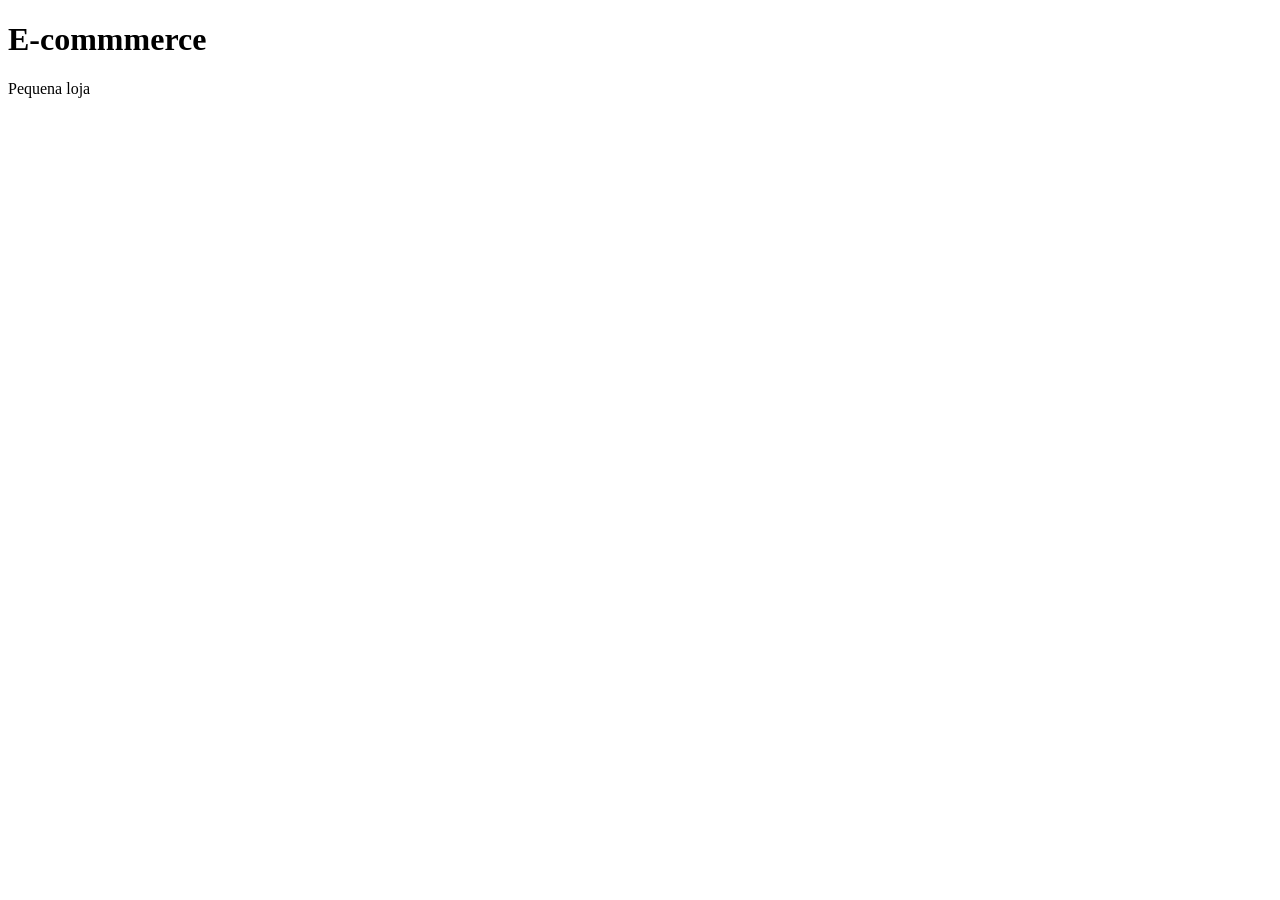
==== index.html @ 95a4db40 "ola" ====
<!DOCTYPE html>
<html lang="pt-br">
<head>
    <meta charset="UTF-8">
    <meta name="viewport" content="width=device-width, initial-scale=1.0">
    <title>Página inicial | E-commerce</title>
</head>
<body>
    <h1>E-commmerce</h1>
    <p>Pequena loja</p>
</body>
</html>
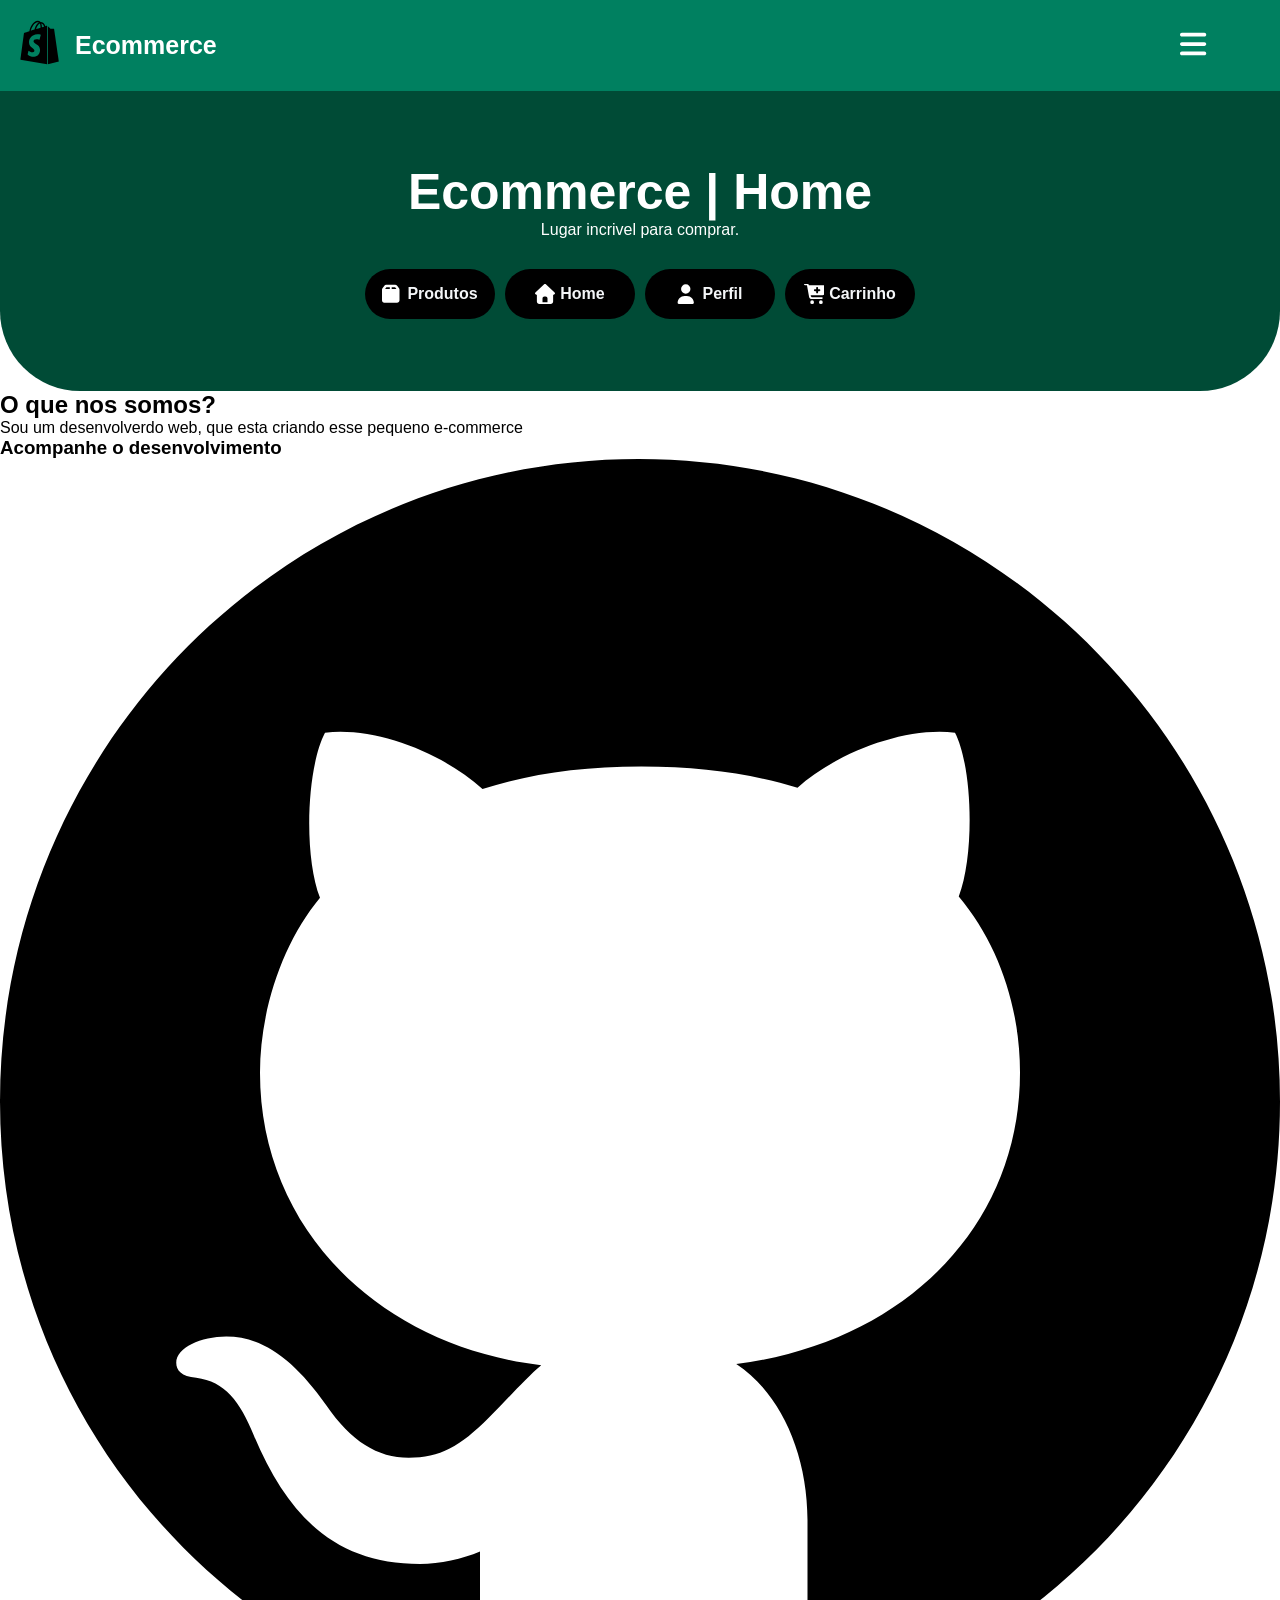
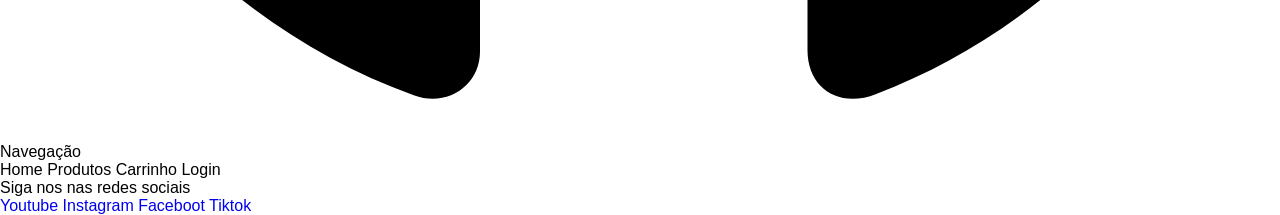
==== commit 7069b346: "Primeira commit" ====
--- a/index.html
+++ b/index.html
@@ -4,9 +4,85 @@
     <meta charset="UTF-8">
     <meta name="viewport" content="width=device-width, initial-scale=1.0">
     <title>Página inicial | E-commerce</title>
+    <link rel="stylesheet" href="css/main.css">
 </head>
 <body>
-    <h1>E-commmerce</h1>
-    <p>Pequena loja</p>
+    <header>
+        <div class="logo">
+            <a href="#">
+                <svg xmlns="http://www.w3.org/2000/svg" viewBox="0 0 512 512">
+                    <path d="M388.5 104.1c-.2-1.1-.7-2.1-1.5-2.8s-1.8-1.2-2.9-1.2c-2 0-37.2-.8-37.2-.8s-21.6-20.8-29.6-28.8l0 432.7 125.7-31.2s-54-365.5-54.4-367.9zM288.9 70.5c-1.9-6.1-4.3-11.9-7.2-17.6-10.4-20-26-30.9-44.4-30.9-1.3 0-2.7 .1-4 .4-.4-.8-1.2-1.2-1.6-2-8-8.8-18.4-12.8-30.8-12.4-24 .8-48 18-67.2 48.8-13.6 21.6-24 48.8-26.8 70.1-27.6 8.4-46.8 14.4-47.2 14.8-14 4.4-14.4 4.8-16 18-1.2 10-38 291.8-38 291.8l302.6 52.5 0-438.3c-1.5 .1-2.9 .2-4.4 .4 0 0-5.6 1.6-14.8 4.4zM233.6 87.7c-16 4.8-33.6 10.4-50.8 15.6 4.8-18.8 14.4-37.6 25.6-50 4.4-4.4 10.4-9.6 17.2-12.8 6.8 14.4 8.4 34 8 47.2zM200.8 24.4c5-.2 10 1.1 14.4 3.6-6.4 3.2-12.8 8.4-18.8 14.4-15.2 16.4-26.8 42-31.6 66.5-14.4 4.4-28.8 8.8-42 12.8 8.8-38.4 41.2-96.4 78-97.2zM154.4 244.6c1.6 25.6 69.2 31.2 73.2 91.7 2.8 47.6-25.2 80.1-65.6 82.5-48.8 3.2-75.6-25.6-75.6-25.6l10.4-44s26.8 20.4 48.4 18.8c14-.8 19.2-12.4 18.8-20.4-2-33.6-57.2-31.6-60.8-86.9-3.2-46.4 27.2-93.3 94.5-97.7 26-1.6 39.2 4.8 39.2 4.8l-15.2 57.6s-17.2-8-37.6-6.4c-29.6 2-30 20.8-29.6 25.6zM249.6 82.9c0-12-1.6-29.2-7.2-43.6 18.4 3.6 27.2 24 31.2 36.4-7.2 2-15.2 4.4-24 7.2z"/>
+                </svg>
+            </a>
+            <p>Ecommerce</p>
+        </div>
+        <div class="btn-menu">
+            <button>
+                <svg xmlns="http://www.w3.org/2000/svg" viewBox="0 0 512 512" width="30" height="30">
+                    <path d="M0 96C0 78.3 14.3 64 32 64l384 0c17.7 0 32 14.3 32 32s-14.3 32-32 32L32 128C14.3 128 0 113.7 0 96zM0 256c0-17.7 14.3-32 32-32l384 0c17.7 0 32 14.3 32 32s-14.3 32-32 32L32 288c-17.7 0-32-14.3-32-32zM448 416c0 17.7-14.3 32-32 32L32 448c-17.7 0-32-14.3-32-32s14.3-32 32-32l384 0c17.7 0 32 14.3 32 32z" fill="white"/>
+                </svg>
+            </button>
+        </div>
+    </header>
+
+    <div class="title">
+        <h1>Ecommerce | Home</h1>
+        <p>Lugar incrivel para comprar.</p>
+
+        <nav class="btn-buttons">
+            <a href="#">
+                <svg xmlns="http://www.w3.org/2000/svg" viewBox="0 0 512 512">
+                    <path d="M335.1 16c20.7 0 40.1 10 52.1 26.8l48.9 68.5c7.7 10.8 11.9 23.9 11.9 37.2L448 416c0 35.3-28.7 64-64 64l-320 0-6.5-.3C25.2 476.4 0 449.1 0 416L0 148.5c0-11.7 3.2-23.1 9.2-33l2.7-4.2 48.9-68.5c10.5-14.7 26.7-24.2 44.4-26.3l7.7-.5 222.1 0zM248 128l121.3 0-34.3-48-87.1 0 0 48zM78.7 128l121.3 0 0-48-87.1 0-34.3 48z" fill="white"/>
+                </svg>
+                Produtos
+            </a>
+            <a href="#">
+                <svg xmlns="http://www.w3.org/2000/svg" viewBox="0 0 512 512">
+                    <path d="M277.8 8.6c-12.3-11.4-31.3-11.4-43.5 0l-224 208c-9.6 9-12.8 22.9-8 35.1S18.8 272 32 272l16 0 0 176c0 35.3 28.7 64 64 64l288 0c35.3 0 64-28.7 64-64l0-176 16 0c13.2 0 25-8.1 29.8-20.3s1.6-26.2-8-35.1l-224-208zM240 320l32 0c26.5 0 48 21.5 48 48l0 96-128 0 0-96c0-26.5 21.5-48 48-48z" fill="white"/>
+                </svg>
+                Home
+            </a>
+            <a href="#">
+                <svg xmlns="http://www.w3.org/2000/svg" viewBox="0 0 512 512">
+                    <path d="M224 248a120 120 0 1 0 0-240 120 120 0 1 0 0 240zm-29.7 56C95.8 304 16 383.8 16 482.3 16 498.7 29.3 512 45.7 512l356.6 0c16.4 0 29.7-13.3 29.7-29.7 0-98.5-79.8-178.3-178.3-178.3l-59.4 0z" fill="white"/>
+                </svg>
+                Perfil
+            </a>
+            <a href="#">
+                <svg xmlns="http://www.w3.org/2000/svg" viewBox="0 0 512 512">
+                    <path d="M0 8C0-5.3 10.7-16 24-16l45.3 0c27.1 0 50.3 19.4 55.1 46l.4 2 412.7 0c20 0 35.1 18.2 31.4 37.9L537.8 235.8c-5.7 30.3-32.1 52.2-62.9 52.2l-303.6 0 5.1 28.3c2.1 11.4 12 19.7 23.6 19.7L456 336c13.3 0 24 10.7 24 24s-10.7 24-24 24l-255.9 0c-34.8 0-64.6-24.9-70.8-59.1L77.2 38.6c-.7-3.8-4-6.6-7.9-6.6L24 32C10.7 32 0 21.3 0 8zM160 464a48 48 0 1 1 96 0 48 48 0 1 1 -96 0zm224 0a48 48 0 1 1 96 0 48 48 0 1 1 -96 0zM336 78.4c-13.3 0-24 10.7-24 24l0 33.6-33.6 0c-13.3 0-24 10.7-24 24s10.7 24 24 24l33.6 0 0 33.6c0 13.3 10.7 24 24 24s24-10.7 24-24l0-33.6 33.6 0c13.3 0 24-10.7 24-24s-10.7-24-24-24l-33.6 0 0-33.6c0-13.3-10.7-24-24-24z" fill="white"/>
+                </svg>
+                Carrinho
+            </a>
+        </nav>
+    </div>
+
+    <article>
+        <h2>O que nos somos?</h2>
+        <p>Sou um desenvolverdo web, que esta criando esse pequeno e-commerce</p>
+        <h3>Acompanhe o desenvolvimento</h3>
+        <a>
+            <svg xmlns="http://www.w3.org/2000/svg" viewBox="0 0 512 512">
+                <path d="M216.5 362.5c-66-8-112.5-55.5-112.5-117 0-25 9-52 24-70-6.5-16.5-5.5-51.5 2-66 20-2.5 47 8 63 22.5 19-6 39-9 63.5-9s44.5 3 62.5 8.5c15.5-14 43-24.5 63-22 7 13.5 8 48.5 1.5 65.5 16 19 24.5 44.5 24.5 70.5 0 61.5-46.5 108-113.5 116.5 17 11 28.5 35 28.5 62.5l0 52C323 491.5 335.5 500 350.5 494 441 459.5 512 369 512 257 512 115.5 397 0 255.5 0S0 115.5 0 257c0 111 70.5 203 165.5 237.5 13.5 5 26.5-4 26.5-17.5l0-40c-7 3-16 5-24 5-33 0-52.5-18-66.5-51.5-5.5-13.5-11.5-21.5-23-23-6-.5-8-3-8-6 0-6 10-10.5 20-10.5 14.5 0 27 9 40 27.5 10 14.5 20.5 21 33 21s20.5-4.5 32-16c8.5-8.5 15-16 21-21z"/>
+            </svg>
+        </a>
+    </article>
+
+    <footer>
+        <nav>
+            <p>Navegação</p>
+            <a>Home</a>
+            <a>Produtos</a>
+            <a>Carrinho</a>
+            <a>Login</a>
+        </nav>
+        <div>
+            <p>Siga nos nas redes sociais</p>
+            <a href="#">Youtube</a>
+            <a href="#">Instagram</a>
+            <a href="#">Faceboot</a>
+            <a href="#">Tiktok</a>
+        </div>
+    </footer>
 </body>
 </html>
--- a/css/main.css
+++ b/css/main.css
@@ -0,0 +1,4 @@
+@import 'variables.css';
+@import 'base.css';
+@import 'components.css';
+@import 'layout.css';
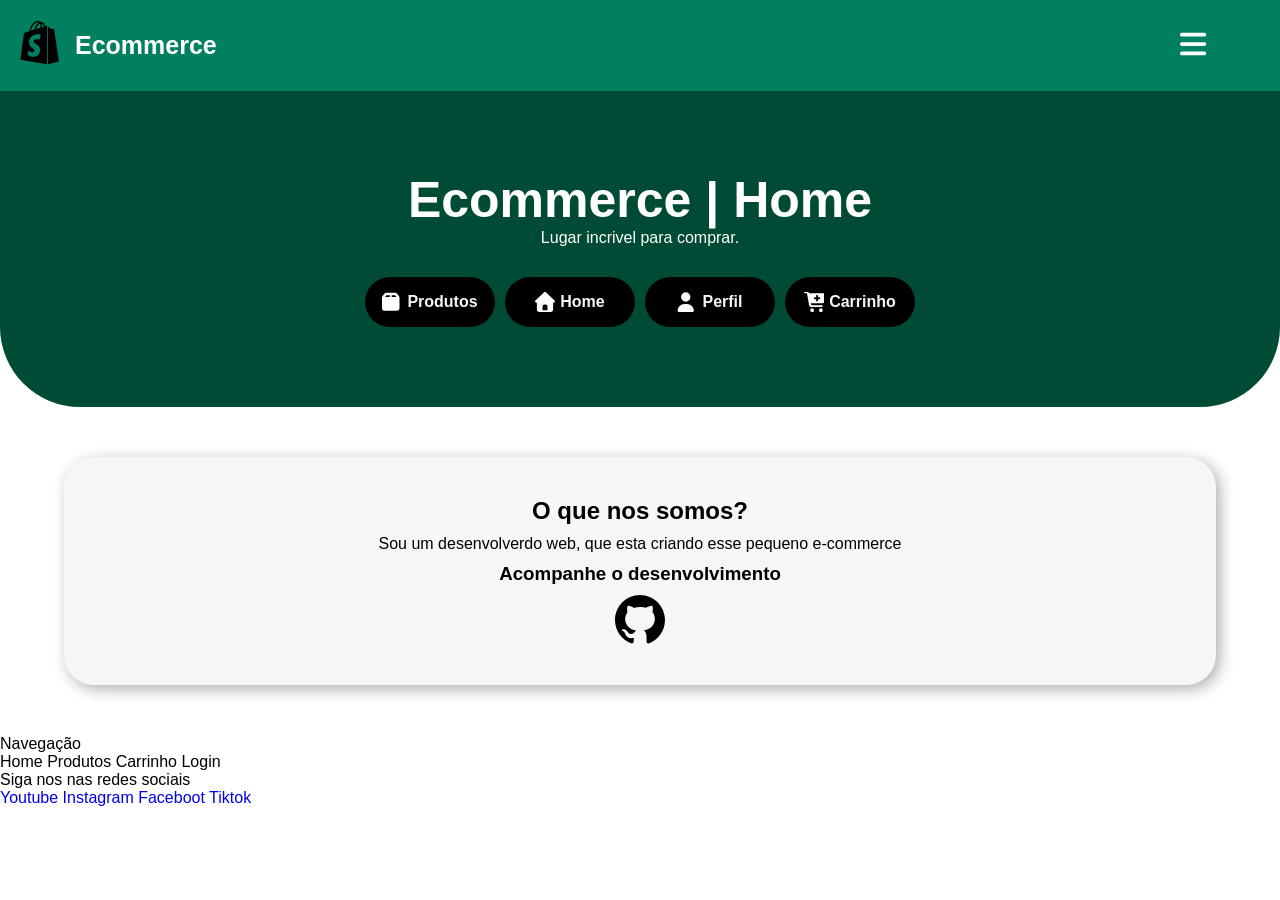
==== commit a0976a20: "Layout header feito, e container do artigo" ====
--- a/index.html
+++ b/index.html
@@ -57,11 +57,11 @@
         </nav>
     </div>
 
-    <article>
+    <article class="article-container">
         <h2>O que nos somos?</h2>
         <p>Sou um desenvolverdo web, que esta criando esse pequeno e-commerce</p>
         <h3>Acompanhe o desenvolvimento</h3>
-        <a>
+        <a href="https://github.com/jjonasxd/ecommerce" target="_blank" class="github-logo">
             <svg xmlns="http://www.w3.org/2000/svg" viewBox="0 0 512 512">
                 <path d="M216.5 362.5c-66-8-112.5-55.5-112.5-117 0-25 9-52 24-70-6.5-16.5-5.5-51.5 2-66 20-2.5 47 8 63 22.5 19-6 39-9 63.5-9s44.5 3 62.5 8.5c15.5-14 43-24.5 63-22 7 13.5 8 48.5 1.5 65.5 16 19 24.5 44.5 24.5 70.5 0 61.5-46.5 108-113.5 116.5 17 11 28.5 35 28.5 62.5l0 52C323 491.5 335.5 500 350.5 494 441 459.5 512 369 512 257 512 115.5 397 0 255.5 0S0 115.5 0 257c0 111 70.5 203 165.5 237.5 13.5 5 26.5-4 26.5-17.5l0-40c-7 3-16 5-24 5-33 0-52.5-18-66.5-51.5-5.5-13.5-11.5-21.5-23-23-6-.5-8-3-8-6 0-6 10-10.5 20-10.5 14.5 0 27 9 40 27.5 10 14.5 20.5 21 33 21s20.5-4.5 32-16c8.5-8.5 15-16 21-21z"/>
             </svg>
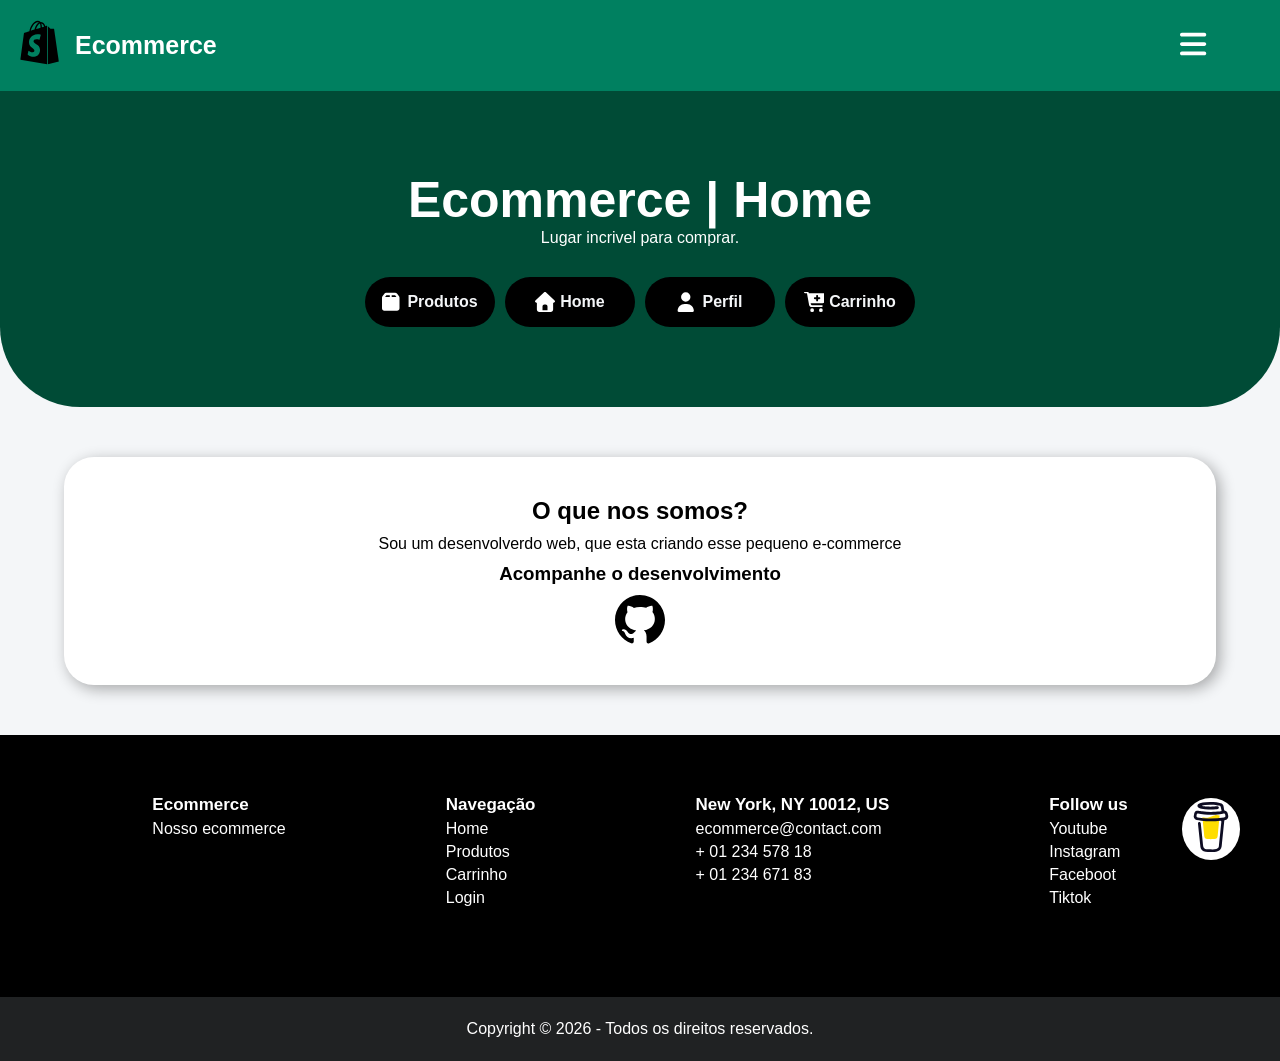
==== commit ff926f62: "Adicionado /produtos /carrinho e coffee e menu na home e outras" ====
--- a/index.html
+++ b/index.html
@@ -4,12 +4,12 @@
     <meta charset="UTF-8">
     <meta name="viewport" content="width=device-width, initial-scale=1.0">
     <title>Página inicial | E-commerce</title>
-    <link rel="stylesheet" href="css/main.css">
+    <link rel="stylesheet" href="/css/main.css">
 </head>
 <body>
     <header>
         <div class="logo">
-            <a href="#">
+            <a href="/">
                 <svg xmlns="http://www.w3.org/2000/svg" viewBox="0 0 512 512">
                     <path d="M388.5 104.1c-.2-1.1-.7-2.1-1.5-2.8s-1.8-1.2-2.9-1.2c-2 0-37.2-.8-37.2-.8s-21.6-20.8-29.6-28.8l0 432.7 125.7-31.2s-54-365.5-54.4-367.9zM288.9 70.5c-1.9-6.1-4.3-11.9-7.2-17.6-10.4-20-26-30.9-44.4-30.9-1.3 0-2.7 .1-4 .4-.4-.8-1.2-1.2-1.6-2-8-8.8-18.4-12.8-30.8-12.4-24 .8-48 18-67.2 48.8-13.6 21.6-24 48.8-26.8 70.1-27.6 8.4-46.8 14.4-47.2 14.8-14 4.4-14.4 4.8-16 18-1.2 10-38 291.8-38 291.8l302.6 52.5 0-438.3c-1.5 .1-2.9 .2-4.4 .4 0 0-5.6 1.6-14.8 4.4zM233.6 87.7c-16 4.8-33.6 10.4-50.8 15.6 4.8-18.8 14.4-37.6 25.6-50 4.4-4.4 10.4-9.6 17.2-12.8 6.8 14.4 8.4 34 8 47.2zM200.8 24.4c5-.2 10 1.1 14.4 3.6-6.4 3.2-12.8 8.4-18.8 14.4-15.2 16.4-26.8 42-31.6 66.5-14.4 4.4-28.8 8.8-42 12.8 8.8-38.4 41.2-96.4 78-97.2zM154.4 244.6c1.6 25.6 69.2 31.2 73.2 91.7 2.8 47.6-25.2 80.1-65.6 82.5-48.8 3.2-75.6-25.6-75.6-25.6l10.4-44s26.8 20.4 48.4 18.8c14-.8 19.2-12.4 18.8-20.4-2-33.6-57.2-31.6-60.8-86.9-3.2-46.4 27.2-93.3 94.5-97.7 26-1.6 39.2 4.8 39.2 4.8l-15.2 57.6s-17.2-8-37.6-6.4c-29.6 2-30 20.8-29.6 25.6zM249.6 82.9c0-12-1.6-29.2-7.2-43.6 18.4 3.6 27.2 24 31.2 36.4-7.2 2-15.2 4.4-24 7.2z"/>
                 </svg>
@@ -17,7 +17,7 @@
             <p>Ecommerce</p>
         </div>
         <div class="btn-menu">
-            <button>
+            <button id="menu">
                 <svg xmlns="http://www.w3.org/2000/svg" viewBox="0 0 512 512" width="30" height="30">
                     <path d="M0 96C0 78.3 14.3 64 32 64l384 0c17.7 0 32 14.3 32 32s-14.3 32-32 32L32 128C14.3 128 0 113.7 0 96zM0 256c0-17.7 14.3-32 32-32l384 0c17.7 0 32 14.3 32 32s-14.3 32-32 32L32 288c-17.7 0-32-14.3-32-32zM448 416c0 17.7-14.3 32-32 32L32 448c-17.7 0-32-14.3-32-32s14.3-32 32-32l384 0c17.7 0 32 14.3 32 32z" fill="white"/>
                 </svg>
@@ -30,25 +30,25 @@
         <p>Lugar incrivel para comprar.</p>
 
         <nav class="btn-buttons">
-            <a href="#">
+            <a href="/pages/produtos">
                 <svg xmlns="http://www.w3.org/2000/svg" viewBox="0 0 512 512">
                     <path d="M335.1 16c20.7 0 40.1 10 52.1 26.8l48.9 68.5c7.7 10.8 11.9 23.9 11.9 37.2L448 416c0 35.3-28.7 64-64 64l-320 0-6.5-.3C25.2 476.4 0 449.1 0 416L0 148.5c0-11.7 3.2-23.1 9.2-33l2.7-4.2 48.9-68.5c10.5-14.7 26.7-24.2 44.4-26.3l7.7-.5 222.1 0zM248 128l121.3 0-34.3-48-87.1 0 0 48zM78.7 128l121.3 0 0-48-87.1 0-34.3 48z" fill="white"/>
                 </svg>
                 Produtos
             </a>
-            <a href="#">
+            <a href="/">
                 <svg xmlns="http://www.w3.org/2000/svg" viewBox="0 0 512 512">
                     <path d="M277.8 8.6c-12.3-11.4-31.3-11.4-43.5 0l-224 208c-9.6 9-12.8 22.9-8 35.1S18.8 272 32 272l16 0 0 176c0 35.3 28.7 64 64 64l288 0c35.3 0 64-28.7 64-64l0-176 16 0c13.2 0 25-8.1 29.8-20.3s1.6-26.2-8-35.1l-224-208zM240 320l32 0c26.5 0 48 21.5 48 48l0 96-128 0 0-96c0-26.5 21.5-48 48-48z" fill="white"/>
                 </svg>
                 Home
             </a>
-            <a href="#">
+            <a href="/pages/perfil">
                 <svg xmlns="http://www.w3.org/2000/svg" viewBox="0 0 512 512">
                     <path d="M224 248a120 120 0 1 0 0-240 120 120 0 1 0 0 240zm-29.7 56C95.8 304 16 383.8 16 482.3 16 498.7 29.3 512 45.7 512l356.6 0c16.4 0 29.7-13.3 29.7-29.7 0-98.5-79.8-178.3-178.3-178.3l-59.4 0z" fill="white"/>
                 </svg>
                 Perfil
             </a>
-            <a href="#">
+            <a href="/pages/carrinho">
                 <svg xmlns="http://www.w3.org/2000/svg" viewBox="0 0 512 512">
                     <path d="M0 8C0-5.3 10.7-16 24-16l45.3 0c27.1 0 50.3 19.4 55.1 46l.4 2 412.7 0c20 0 35.1 18.2 31.4 37.9L537.8 235.8c-5.7 30.3-32.1 52.2-62.9 52.2l-303.6 0 5.1 28.3c2.1 11.4 12 19.7 23.6 19.7L456 336c13.3 0 24 10.7 24 24s-10.7 24-24 24l-255.9 0c-34.8 0-64.6-24.9-70.8-59.1L77.2 38.6c-.7-3.8-4-6.6-7.9-6.6L24 32C10.7 32 0 21.3 0 8zM160 464a48 48 0 1 1 96 0 48 48 0 1 1 -96 0zm224 0a48 48 0 1 1 96 0 48 48 0 1 1 -96 0zM336 78.4c-13.3 0-24 10.7-24 24l0 33.6-33.6 0c-13.3 0-24 10.7-24 24s10.7 24 24 24l33.6 0 0 33.6c0 13.3 10.7 24 24 24s24-10.7 24-24l0-33.6 33.6 0c13.3 0 24-10.7 24-24s-10.7-24-24-24l-33.6 0 0-33.6c0-13.3-10.7-24-24-24z" fill="white"/>
                 </svg>
@@ -68,21 +68,71 @@
         </a>
     </article>
 
+    <nav class="menu">
+        <div class="menu-content">
+            <a href="/">Home</a>
+            <div class="divd"></div>
+            <a href="/pages/produtos/">Produtos</a>
+            <div class="divd"></div>
+            <a href="/pages/carrinho/">Carrinho</a>
+            <div class="divd"></div>
+            <a href="/pages/perfil/">Perfil</a>
+            <div class="divd"></div>
+            <a href="/pages/login/">Login</a>
+        </div>
+    </nav>
+    <div class="menu-blur" id="menu-blur"></div>
+
+    <div class="buy-me-coffee">
+        <button id="buy-me-coffee">
+            <svg fill="none" xmlns="http://www.w3.org/2000/svg" viewBox="0 0 512 512">
+                <g clip-path="url(#prefix__clip0_9_19)"><path d="M256.165 256.454l-.352-.206L255 256a1.93 1.93 0 001.165.454zM256.149 256.035a.749.749 0 01-.147-.035.535.535 0 000 .098.303.303 0 00.147-.063z" fill="#0D0C22"/><path d="M256 256.033h.052V256l-.052.033zM255 256.675l.593-.338.22-.124.2-.213a3.388 3.388 0 00-1.013.675z" fill="#0D0C22"/><path d="M255.972 256.765l-.58-.552L255 256c.211.372.56.647.972.765z" fill="#0D0C22"/><path d="M256.179 256c-.463.2-.868.512-1.179.909l.365-.232c.249-.229.6-.497.814-.677z" fill="#0D0C22"/>
+                <path d="M256.203 255.273c0-.521-.255-.425-.193 1.433 0-.148.062-.3.089-.444.035-.333.062-.657.104-.989z" fill="#0D0C22"/><path d="M256.178 256a3.02 3.02 0 00-1.178.909l.365-.232c.248-.229.6-.497.813-.677z" fill="#0D0C22"/><path d="M256.24 256.58A2.523 2.523 0 00255 256c.372.18.744.36.992.496l.248.084zM256.489 256.541A3.96 3.96 0 00256 255c.19.492.348 1.001.475 1.513l.014.028z" fill="#0D0C22"/><path d="M267.821 145.08c-18.397 7.873-39.275 16.8-66.334 16.8A125.636 125.636 0 01168 157.265l18.714 192.072a32.091 32.091 0 0031.999 29.451s26.535 1.377 35.389 1.377c9.529 0 38.104-1.377 38.104-1.377a32.105 32.105 0 0031.992-29.451l20.044-212.247c-8.958-3.058-17.998-5.09-28.189-5.09-17.625-.007-31.826 6.062-48.232 13.08z" fill="#FD0"/><path d="M256 256l.317.296.207.124A3.207 3.207 0 00256 256z" fill="#0D0C22"/>
+                <path d="M431.225 136.847l-2.818-14.21c-2.529-12.75-8.269-24.797-21.36-29.405-4.197-1.474-8.958-2.108-12.176-5.16-3.217-3.05-4.168-7.79-4.912-12.184-1.379-8.066-2.674-16.139-4.087-24.19-1.219-6.923-2.184-14.7-5.36-21.05-4.134-8.527-12.713-13.514-21.243-16.814a122.376 122.376 0 00-13.361-4.132c-21.312-5.62-43.719-7.687-65.644-8.865a551.323 551.323 0 00-78.957 1.309c-19.541 1.777-40.123 3.926-58.692 10.683-6.787 2.473-13.781 5.441-18.941 10.683-6.333 6.44-8.4 16.4-3.777 24.431 3.287 5.704 8.855 9.733 14.76 12.399a119.721 119.721 0 0023.965 7.797c22.944 5.07 46.709 7.06 70.15 7.908a534.377 534.377 0 0077.861-2.542 443.547 443.547 0 0019.149-2.528c7.503-1.15 12.32-10.959 10.108-17.792-2.646-8.169-9.757-11.337-17.798-10.104-1.185.186-2.363.358-3.549.53l-.854.124c-2.724.345-5.448.666-8.172.964a433.757 433.757 0 01-16.923 1.488c-12.664.882-25.363 1.288-38.055 1.309-12.472 0-24.95-.352-37.394-1.171a475.738 475.738 0 01-16.992-1.42c-2.57-.268-5.133-.55-7.696-.867l-2.44-.31-.53-.075-2.529-.366c-5.168-.778-10.335-1.673-15.448-2.755a2.322 2.322 0 010-4.532h.097a250.82 250.82 0 0113.373-2.452c1.494-.235 2.991-.464 4.493-.689h.041c2.805-.186 5.623-.689 8.413-1.02a535.287 535.287 0 0173.101-2.576c11.844.345 23.682 1.04 35.471 2.239a391.9 391.9 0 017.579.847c.965.117 1.936.255 2.908.372l1.957.283c5.705.85 11.38 1.88 17.026 3.092 8.365 1.819 19.107 2.411 22.828 11.572 1.185 2.907 1.723 6.137 2.377 9.188l.834 3.892c.022.07.038.142.048.214 1.971 9.184 3.944 18.368 5.919 27.551a5.048 5.048 0 01-4.245 6.055h-.055l-1.206.166-1.191.158c-3.777.491-7.557.95-11.342 1.378a732.517 732.517 0 01-22.4 2.204 784.148 784.148 0 01-44.671 2.431 802.63 802.63 0 01-22.8.282 791.297 791.297 0 01-90.498-5.262 944.156 944.156 0 01-9.757-1.219c2.522.324-1.833-.248-2.715-.372-2.067-.29-4.134-.59-6.201-.902-6.939-1.04-13.836-2.322-20.761-3.445-8.371-1.377-16.378-.688-23.951 3.445a34.831 34.831 0 00-14.421 14.947c-3.266 6.75-4.238 14.099-5.698 21.352-1.461 7.253-3.735 15.057-2.874 22.503 1.854 16.07 13.092 29.129 29.257 32.05 15.207 2.755 30.497 4.987 45.827 6.888a847.199 847.199 0 00196.217 1.129 10.338 10.338 0 0111.411 11.324l-1.53 14.864-9.247 90.102a70942.686 70942.686 0 01-9.708 94.604l-2.756 26.637c-.882 8.743-1.006 17.758-2.667 26.396-2.618 13.583-11.817 21.926-25.239 24.976a175.929 175.929 0 01-37.47 4.379c-13.981.076-27.954-.544-41.935-.468-14.925.084-33.204-1.293-44.725-12.398-10.122-9.751-11.521-25.023-12.899-38.23a29492.896 29492.896 0 01-5.464-52.436l-10.129-97.182-6.552-62.88c-.111-1.04-.221-2.067-.324-3.114-.786-7.501-6.098-14.843-14.47-14.464-7.166.316-15.31 6.405-14.47 14.464l4.858 46.618 10.046 96.431c2.862 27.391 5.717 54.786 8.565 82.187.551 5.248 1.068 10.512 1.646 15.76 3.149 28.683 25.061 44.139 52.195 48.49 15.848 2.55 32.081 3.075 48.164 3.335 20.616.332 41.438 1.125 61.716-2.61 30.05-5.513 52.595-25.568 55.812-56.681l2.757-26.953c3.054-29.719 6.105-59.441 9.15-89.165l9.964-97.12 4.568-44.51a10.336 10.336 0 018.323-9.085c8.593-1.674 16.806-4.533 22.918-11.069 9.729-10.408 11.665-23.977 8.227-37.656zm-323.22 9.601c.131-.062-.11 1.061-.214 1.584-.02-.792.021-1.494.214-1.584zm.834 6.447c.068-.048.275.228.489.558-.324-.303-.531-.53-.496-.558h.007zm.82 1.082c.454.82.296.502 0 0zm1.646 1.336h.042c0 .048.075.096.103.145a1.043 1.043 0 00-.152-.145h.007zm288.376-1.998c-3.087 2.935-7.738 4.299-12.334 4.981-51.54 7.645-103.831 11.516-155.936 9.808-37.291-1.274-74.188-5.414-111.107-10.628-3.617-.51-7.538-1.171-10.025-3.837-4.686-5.028-2.384-15.153-1.165-21.228 1.116-5.566 3.252-12.984 9.874-13.776 10.336-1.212 22.338 3.147 32.564 4.697a616.948 616.948 0 0037.07 4.512c52.932 4.822 106.752 4.071 159.45-2.982a666.195 666.195 0 0028.712-4.498c8.496-1.523 17.915-4.381 23.049 4.415 3.52 5.992 3.989 14.01 3.445 20.781a11.585 11.585 0 01-3.604 7.755h.007z" fill="#0D0C22"/>
+                </g>
+            </svg>
+        </button>
+    </div>
+
+    <div class="coffee-container" id="coffee-container">
+        <img src="/assets/img/koda&mia.jpeg" alt="Imagem não tem nada aver">
+        <p>Ajude comprando um cafe para mim.</p>
+        <a href="#">Buy me Coffee</a>
+    </div>
+    <div class="coffee-blur" id="coffee-blur"></div>
+
     <footer>
-        <nav>
-            <p>Navegação</p>
-            <a>Home</a>
-            <a>Produtos</a>
-            <a>Carrinho</a>
-            <a>Login</a>
+        <div class="footer-about">
+            <h4>Ecommerce</h4>
+            <p>Nosso ecommerce</p>
+        </div>
+
+        <nav class="footer-nav">
+            <h4>Navegação</h4>
+            <a href="/">Home</a>
+            <a href="/pages/produtos">Produtos</a>
+            <a href="/pages/carrinho">Carrinho</a>
+            <a href="/pages/login">Login</a>
         </nav>
-        <div>
-            <p>Siga nos nas redes sociais</p>
+
+        <nav class="footer-contact">
+            <h4>New York, NY 10012, US</h4>
+            <p>ecommerce@contact.com</p>
+            <p>+ 01 234 578 18</p>
+            <p>+ 01 234 671 83</p>
+        </nav>
+
+        <nav class="footer-social">
+            <h4>Follow us</h4>
             <a href="#">Youtube</a>
             <a href="#">Instagram</a>
             <a href="#">Faceboot</a>
             <a href="#">Tiktok</a>
-        </div>
+        </nav>
     </footer>
+    <div class="direitos">
+            <p>Copyright © 2026 - Todos os direitos reservados.</p>
+    </div>
+    <script type="module" src="/js/main.js"></script>
 </body>
 </html>
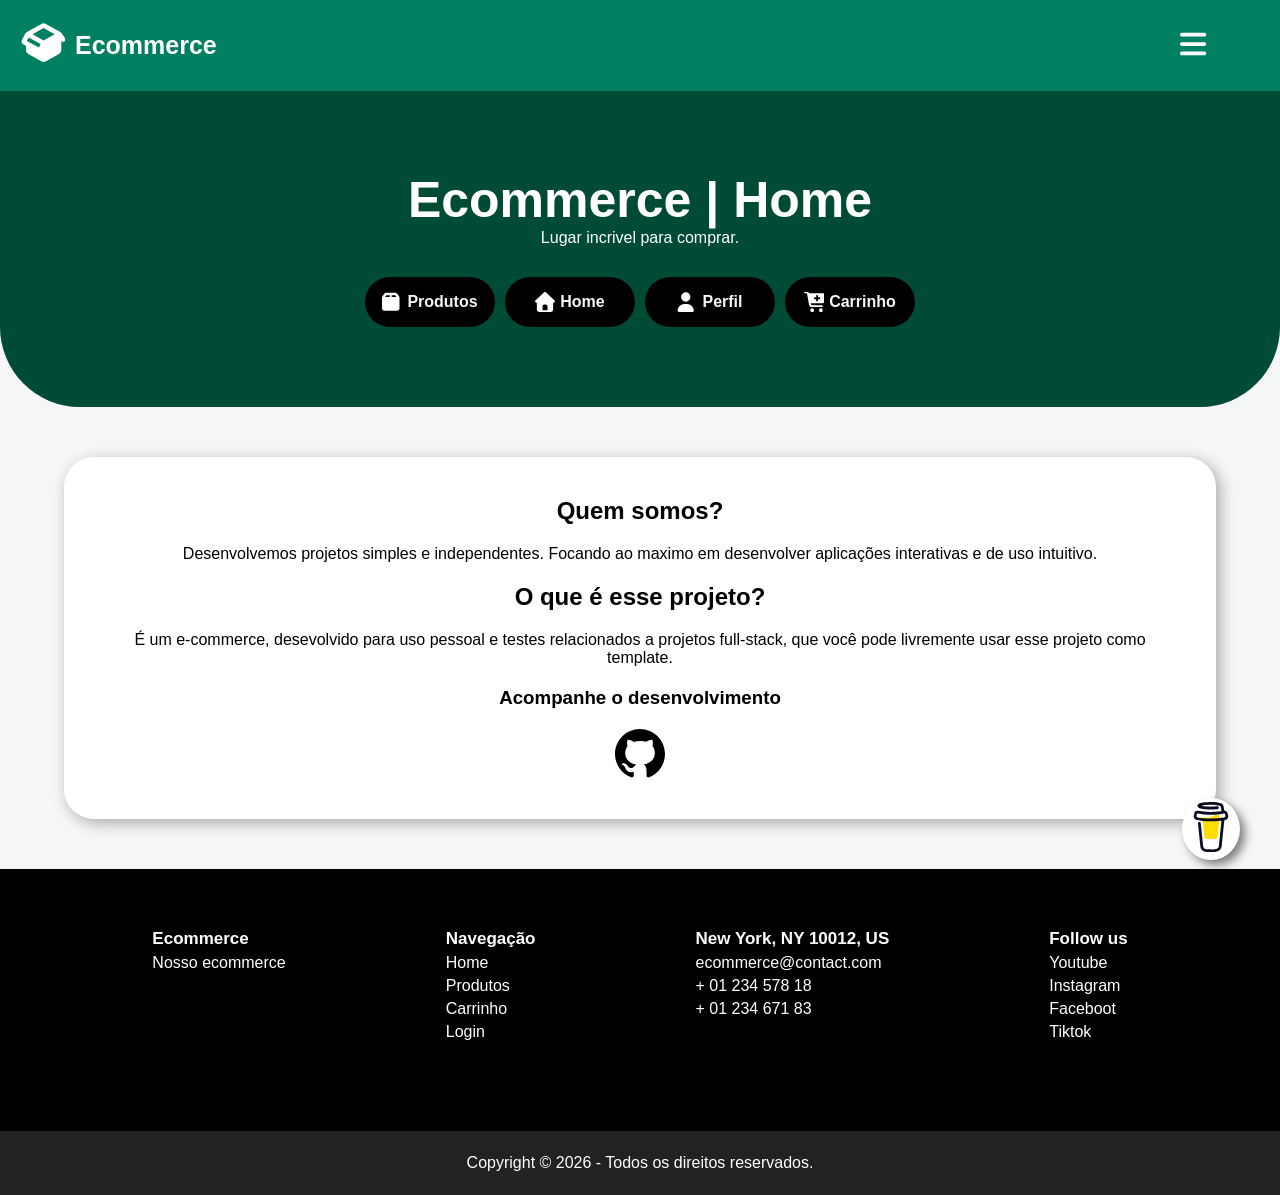
==== commit 8e7ff9d6: "Melhorando o README.md" ====
--- a/index.html
+++ b/index.html
@@ -1,17 +1,22 @@
 <!DOCTYPE html>
 <html lang="pt-br">
+
 <head>
     <meta charset="UTF-8">
     <meta name="viewport" content="width=device-width, initial-scale=1.0">
     <title>Página inicial | E-commerce</title>
     <link rel="stylesheet" href="/css/main.css">
+    <link rel="icon" type="image/svg+xml" href="favicon.svg">
 </head>
+
 <body>
     <header>
         <div class="logo">
             <a href="/">
-                <svg xmlns="http://www.w3.org/2000/svg" viewBox="0 0 512 512">
-                    <path d="M388.5 104.1c-.2-1.1-.7-2.1-1.5-2.8s-1.8-1.2-2.9-1.2c-2 0-37.2-.8-37.2-.8s-21.6-20.8-29.6-28.8l0 432.7 125.7-31.2s-54-365.5-54.4-367.9zM288.9 70.5c-1.9-6.1-4.3-11.9-7.2-17.6-10.4-20-26-30.9-44.4-30.9-1.3 0-2.7 .1-4 .4-.4-.8-1.2-1.2-1.6-2-8-8.8-18.4-12.8-30.8-12.4-24 .8-48 18-67.2 48.8-13.6 21.6-24 48.8-26.8 70.1-27.6 8.4-46.8 14.4-47.2 14.8-14 4.4-14.4 4.8-16 18-1.2 10-38 291.8-38 291.8l302.6 52.5 0-438.3c-1.5 .1-2.9 .2-4.4 .4 0 0-5.6 1.6-14.8 4.4zM233.6 87.7c-16 4.8-33.6 10.4-50.8 15.6 4.8-18.8 14.4-37.6 25.6-50 4.4-4.4 10.4-9.6 17.2-12.8 6.8 14.4 8.4 34 8 47.2zM200.8 24.4c5-.2 10 1.1 14.4 3.6-6.4 3.2-12.8 8.4-18.8 14.4-15.2 16.4-26.8 42-31.6 66.5-14.4 4.4-28.8 8.8-42 12.8 8.8-38.4 41.2-96.4 78-97.2zM154.4 244.6c1.6 25.6 69.2 31.2 73.2 91.7 2.8 47.6-25.2 80.1-65.6 82.5-48.8 3.2-75.6-25.6-75.6-25.6l10.4-44s26.8 20.4 48.4 18.8c14-.8 19.2-12.4 18.8-20.4-2-33.6-57.2-31.6-60.8-86.9-3.2-46.4 27.2-93.3 94.5-97.7 26-1.6 39.2 4.8 39.2 4.8l-15.2 57.6s-17.2-8-37.6-6.4c-29.6 2-30 20.8-29.6 25.6zM249.6 82.9c0-12-1.6-29.2-7.2-43.6 18.4 3.6 27.2 24 31.2 36.4-7.2 2-15.2 4.4-24 7.2z"/>
+                <svg class="logo-icon" viewBox="0 0 610 512" aria-hidden="true">
+                    <path fill="currentColor"
+                        d="M560.3 237.2c10.4 11.8 28.3 14.4 41.8 5.5 14.7-9.8 18.7-29.7 8.9-44.4l-48-72c-2.8-4.2-6.6-7.7-11.1-10.2L351.4 4.7c-19.3-10.7-42.8-10.7-62.2 0L88.8 116c-5.4 3-9.7 7.4-12.6 12.8L27.7 218.7c-12.6 23.4-3.8 52.5 19.6 65.1l33 17.7 0 53.3c0 23 12.4 44.3 32.4 55.7l176 99.7c19.6 11.1 43.5 11.1 63.1 0l176-99.7c20.1-11.4 32.4-32.6 32.4-55.7l0-117.5zm-240-9.8L170.2 144 320.3 60.6 470.4 144 320.3 227.4zm-41.5 50.2l-21.3 46.2-165.8-88.8 25.4-47.2 161.7 89.8z">
+                    </path>
                 </svg>
             </a>
             <p>Ecommerce</p>
@@ -19,7 +24,9 @@
         <div class="btn-menu">
             <button id="menu">
                 <svg xmlns="http://www.w3.org/2000/svg" viewBox="0 0 512 512" width="30" height="30">
-                    <path d="M0 96C0 78.3 14.3 64 32 64l384 0c17.7 0 32 14.3 32 32s-14.3 32-32 32L32 128C14.3 128 0 113.7 0 96zM0 256c0-17.7 14.3-32 32-32l384 0c17.7 0 32 14.3 32 32s-14.3 32-32 32L32 288c-17.7 0-32-14.3-32-32zM448 416c0 17.7-14.3 32-32 32L32 448c-17.7 0-32-14.3-32-32s14.3-32 32-32l384 0c17.7 0 32 14.3 32 32z" fill="white"/>
+                    <path
+                        d="M0 96C0 78.3 14.3 64 32 64l384 0c17.7 0 32 14.3 32 32s-14.3 32-32 32L32 128C14.3 128 0 113.7 0 96zM0 256c0-17.7 14.3-32 32-32l384 0c17.7 0 32 14.3 32 32s-14.3 32-32 32L32 288c-17.7 0-32-14.3-32-32zM448 416c0 17.7-14.3 32-32 32L32 448c-17.7 0-32-14.3-32-32s14.3-32 32-32l384 0c17.7 0 32 14.3 32 32z"
+                        fill="white" />
                 </svg>
             </button>
         </div>
@@ -32,40 +39,58 @@
         <nav class="btn-buttons">
             <a href="/pages/produtos">
                 <svg xmlns="http://www.w3.org/2000/svg" viewBox="0 0 512 512">
-                    <path d="M335.1 16c20.7 0 40.1 10 52.1 26.8l48.9 68.5c7.7 10.8 11.9 23.9 11.9 37.2L448 416c0 35.3-28.7 64-64 64l-320 0-6.5-.3C25.2 476.4 0 449.1 0 416L0 148.5c0-11.7 3.2-23.1 9.2-33l2.7-4.2 48.9-68.5c10.5-14.7 26.7-24.2 44.4-26.3l7.7-.5 222.1 0zM248 128l121.3 0-34.3-48-87.1 0 0 48zM78.7 128l121.3 0 0-48-87.1 0-34.3 48z" fill="white"/>
+                    <path
+                        d="M335.1 16c20.7 0 40.1 10 52.1 26.8l48.9 68.5c7.7 10.8 11.9 23.9 11.9 37.2L448 416c0 35.3-28.7 64-64 64l-320 0-6.5-.3C25.2 476.4 0 449.1 0 416L0 148.5c0-11.7 3.2-23.1 9.2-33l2.7-4.2 48.9-68.5c10.5-14.7 26.7-24.2 44.4-26.3l7.7-.5 222.1 0zM248 128l121.3 0-34.3-48-87.1 0 0 48zM78.7 128l121.3 0 0-48-87.1 0-34.3 48z"
+                        fill="white" />
                 </svg>
                 Produtos
             </a>
             <a href="/">
                 <svg xmlns="http://www.w3.org/2000/svg" viewBox="0 0 512 512">
-                    <path d="M277.8 8.6c-12.3-11.4-31.3-11.4-43.5 0l-224 208c-9.6 9-12.8 22.9-8 35.1S18.8 272 32 272l16 0 0 176c0 35.3 28.7 64 64 64l288 0c35.3 0 64-28.7 64-64l0-176 16 0c13.2 0 25-8.1 29.8-20.3s1.6-26.2-8-35.1l-224-208zM240 320l32 0c26.5 0 48 21.5 48 48l0 96-128 0 0-96c0-26.5 21.5-48 48-48z" fill="white"/>
+                    <path
+                        d="M277.8 8.6c-12.3-11.4-31.3-11.4-43.5 0l-224 208c-9.6 9-12.8 22.9-8 35.1S18.8 272 32 272l16 0 0 176c0 35.3 28.7 64 64 64l288 0c35.3 0 64-28.7 64-64l0-176 16 0c13.2 0 25-8.1 29.8-20.3s1.6-26.2-8-35.1l-224-208zM240 320l32 0c26.5 0 48 21.5 48 48l0 96-128 0 0-96c0-26.5 21.5-48 48-48z"
+                        fill="white" />
                 </svg>
                 Home
             </a>
             <a href="/pages/perfil">
                 <svg xmlns="http://www.w3.org/2000/svg" viewBox="0 0 512 512">
-                    <path d="M224 248a120 120 0 1 0 0-240 120 120 0 1 0 0 240zm-29.7 56C95.8 304 16 383.8 16 482.3 16 498.7 29.3 512 45.7 512l356.6 0c16.4 0 29.7-13.3 29.7-29.7 0-98.5-79.8-178.3-178.3-178.3l-59.4 0z" fill="white"/>
+                    <path
+                        d="M224 248a120 120 0 1 0 0-240 120 120 0 1 0 0 240zm-29.7 56C95.8 304 16 383.8 16 482.3 16 498.7 29.3 512 45.7 512l356.6 0c16.4 0 29.7-13.3 29.7-29.7 0-98.5-79.8-178.3-178.3-178.3l-59.4 0z"
+                        fill="white" />
                 </svg>
                 Perfil
             </a>
             <a href="/pages/carrinho">
                 <svg xmlns="http://www.w3.org/2000/svg" viewBox="0 0 512 512">
-                    <path d="M0 8C0-5.3 10.7-16 24-16l45.3 0c27.1 0 50.3 19.4 55.1 46l.4 2 412.7 0c20 0 35.1 18.2 31.4 37.9L537.8 235.8c-5.7 30.3-32.1 52.2-62.9 52.2l-303.6 0 5.1 28.3c2.1 11.4 12 19.7 23.6 19.7L456 336c13.3 0 24 10.7 24 24s-10.7 24-24 24l-255.9 0c-34.8 0-64.6-24.9-70.8-59.1L77.2 38.6c-.7-3.8-4-6.6-7.9-6.6L24 32C10.7 32 0 21.3 0 8zM160 464a48 48 0 1 1 96 0 48 48 0 1 1 -96 0zm224 0a48 48 0 1 1 96 0 48 48 0 1 1 -96 0zM336 78.4c-13.3 0-24 10.7-24 24l0 33.6-33.6 0c-13.3 0-24 10.7-24 24s10.7 24 24 24l33.6 0 0 33.6c0 13.3 10.7 24 24 24s24-10.7 24-24l0-33.6 33.6 0c13.3 0 24-10.7 24-24s-10.7-24-24-24l-33.6 0 0-33.6c0-13.3-10.7-24-24-24z" fill="white"/>
+                    <path
+                        d="M0 8C0-5.3 10.7-16 24-16l45.3 0c27.1 0 50.3 19.4 55.1 46l.4 2 412.7 0c20 0 35.1 18.2 31.4 37.9L537.8 235.8c-5.7 30.3-32.1 52.2-62.9 52.2l-303.6 0 5.1 28.3c2.1 11.4 12 19.7 23.6 19.7L456 336c13.3 0 24 10.7 24 24s-10.7 24-24 24l-255.9 0c-34.8 0-64.6-24.9-70.8-59.1L77.2 38.6c-.7-3.8-4-6.6-7.9-6.6L24 32C10.7 32 0 21.3 0 8zM160 464a48 48 0 1 1 96 0 48 48 0 1 1 -96 0zm224 0a48 48 0 1 1 96 0 48 48 0 1 1 -96 0zM336 78.4c-13.3 0-24 10.7-24 24l0 33.6-33.6 0c-13.3 0-24 10.7-24 24s10.7 24 24 24l33.6 0 0 33.6c0 13.3 10.7 24 24 24s24-10.7 24-24l0-33.6 33.6 0c13.3 0 24-10.7 24-24s-10.7-24-24-24l-33.6 0 0-33.6c0-13.3-10.7-24-24-24z"
+                        fill="white" />
                 </svg>
                 Carrinho
             </a>
         </nav>
     </div>
 
-    <article class="article-container">
-        <h2>O que nos somos?</h2>
-        <p>Sou um desenvolverdo web, que esta criando esse pequeno e-commerce</p>
-        <h3>Acompanhe o desenvolvimento</h3>
-        <a href="https://github.com/jjonasxd/ecommerce" target="_blank" class="github-logo">
-            <svg xmlns="http://www.w3.org/2000/svg" viewBox="0 0 512 512">
-                <path d="M216.5 362.5c-66-8-112.5-55.5-112.5-117 0-25 9-52 24-70-6.5-16.5-5.5-51.5 2-66 20-2.5 47 8 63 22.5 19-6 39-9 63.5-9s44.5 3 62.5 8.5c15.5-14 43-24.5 63-22 7 13.5 8 48.5 1.5 65.5 16 19 24.5 44.5 24.5 70.5 0 61.5-46.5 108-113.5 116.5 17 11 28.5 35 28.5 62.5l0 52C323 491.5 335.5 500 350.5 494 441 459.5 512 369 512 257 512 115.5 397 0 255.5 0S0 115.5 0 257c0 111 70.5 203 165.5 237.5 13.5 5 26.5-4 26.5-17.5l0-40c-7 3-16 5-24 5-33 0-52.5-18-66.5-51.5-5.5-13.5-11.5-21.5-23-23-6-.5-8-3-8-6 0-6 10-10.5 20-10.5 14.5 0 27 9 40 27.5 10 14.5 20.5 21 33 21s20.5-4.5 32-16c8.5-8.5 15-16 21-21z"/>
-            </svg>
-        </a>
+    <article>
+        <div class="article-container">
+            <h2>Quem somos?</h2>
+            <p>Desenvolvemos projetos simples e independentes. Focando ao maximo em desenvolver aplicações
+                interativas e de uso intuitivo.</p>
+
+            <h2>O que é esse projeto?</h2>
+            <p>É um e-commerce, desevolvido para uso pessoal e testes relacionados a projetos full-stack, que você pode
+                livremente usar esse projeto como template.</p>
+
+            <h3>Acompanhe o desenvolvimento</h3>
+            <a href="https://github.com/jjonasxd/ecommerce" target="_blank" class="github-logo">
+
+                <svg xmlns="http://www.w3.org/2000/svg" viewBox="0 0 512 512">
+                    <path
+                        d="M216.5 362.5c-66-8-112.5-55.5-112.5-117 0-25 9-52 24-70-6.5-16.5-5.5-51.5 2-66 20-2.5 47 8 63 22.5 19-6 39-9 63.5-9s44.5 3 62.5 8.5c15.5-14 43-24.5 63-22 7 13.5 8 48.5 1.5 65.5 16 19 24.5 44.5 24.5 70.5 0 61.5-46.5 108-113.5 116.5 17 11 28.5 35 28.5 62.5l0 52C323 491.5 335.5 500 350.5 494 441 459.5 512 369 512 257 512 115.5 397 0 255.5 0S0 115.5 0 257c0 111 70.5 203 165.5 237.5 13.5 5 26.5-4 26.5-17.5l0-40c-7 3-16 5-24 5-33 0-52.5-18-66.5-51.5-5.5-13.5-11.5-21.5-23-23-6-.5-8-3-8-6 0-6 10-10.5 20-10.5 14.5 0 27 9 40 27.5 10 14.5 20.5 21 33 21s20.5-4.5 32-16c8.5-8.5 15-16 21-21z" />
+                </svg>
+            </a>
+        </div>
     </article>
 
     <nav class="menu">
@@ -86,9 +111,31 @@
     <div class="buy-me-coffee">
         <button id="buy-me-coffee">
             <svg fill="none" xmlns="http://www.w3.org/2000/svg" viewBox="0 0 512 512">
-                <g clip-path="url(#prefix__clip0_9_19)"><path d="M256.165 256.454l-.352-.206L255 256a1.93 1.93 0 001.165.454zM256.149 256.035a.749.749 0 01-.147-.035.535.535 0 000 .098.303.303 0 00.147-.063z" fill="#0D0C22"/><path d="M256 256.033h.052V256l-.052.033zM255 256.675l.593-.338.22-.124.2-.213a3.388 3.388 0 00-1.013.675z" fill="#0D0C22"/><path d="M255.972 256.765l-.58-.552L255 256c.211.372.56.647.972.765z" fill="#0D0C22"/><path d="M256.179 256c-.463.2-.868.512-1.179.909l.365-.232c.249-.229.6-.497.814-.677z" fill="#0D0C22"/>
-                <path d="M256.203 255.273c0-.521-.255-.425-.193 1.433 0-.148.062-.3.089-.444.035-.333.062-.657.104-.989z" fill="#0D0C22"/><path d="M256.178 256a3.02 3.02 0 00-1.178.909l.365-.232c.248-.229.6-.497.813-.677z" fill="#0D0C22"/><path d="M256.24 256.58A2.523 2.523 0 00255 256c.372.18.744.36.992.496l.248.084zM256.489 256.541A3.96 3.96 0 00256 255c.19.492.348 1.001.475 1.513l.014.028z" fill="#0D0C22"/><path d="M267.821 145.08c-18.397 7.873-39.275 16.8-66.334 16.8A125.636 125.636 0 01168 157.265l18.714 192.072a32.091 32.091 0 0031.999 29.451s26.535 1.377 35.389 1.377c9.529 0 38.104-1.377 38.104-1.377a32.105 32.105 0 0031.992-29.451l20.044-212.247c-8.958-3.058-17.998-5.09-28.189-5.09-17.625-.007-31.826 6.062-48.232 13.08z" fill="#FD0"/><path d="M256 256l.317.296.207.124A3.207 3.207 0 00256 256z" fill="#0D0C22"/>
-                <path d="M431.225 136.847l-2.818-14.21c-2.529-12.75-8.269-24.797-21.36-29.405-4.197-1.474-8.958-2.108-12.176-5.16-3.217-3.05-4.168-7.79-4.912-12.184-1.379-8.066-2.674-16.139-4.087-24.19-1.219-6.923-2.184-14.7-5.36-21.05-4.134-8.527-12.713-13.514-21.243-16.814a122.376 122.376 0 00-13.361-4.132c-21.312-5.62-43.719-7.687-65.644-8.865a551.323 551.323 0 00-78.957 1.309c-19.541 1.777-40.123 3.926-58.692 10.683-6.787 2.473-13.781 5.441-18.941 10.683-6.333 6.44-8.4 16.4-3.777 24.431 3.287 5.704 8.855 9.733 14.76 12.399a119.721 119.721 0 0023.965 7.797c22.944 5.07 46.709 7.06 70.15 7.908a534.377 534.377 0 0077.861-2.542 443.547 443.547 0 0019.149-2.528c7.503-1.15 12.32-10.959 10.108-17.792-2.646-8.169-9.757-11.337-17.798-10.104-1.185.186-2.363.358-3.549.53l-.854.124c-2.724.345-5.448.666-8.172.964a433.757 433.757 0 01-16.923 1.488c-12.664.882-25.363 1.288-38.055 1.309-12.472 0-24.95-.352-37.394-1.171a475.738 475.738 0 01-16.992-1.42c-2.57-.268-5.133-.55-7.696-.867l-2.44-.31-.53-.075-2.529-.366c-5.168-.778-10.335-1.673-15.448-2.755a2.322 2.322 0 010-4.532h.097a250.82 250.82 0 0113.373-2.452c1.494-.235 2.991-.464 4.493-.689h.041c2.805-.186 5.623-.689 8.413-1.02a535.287 535.287 0 0173.101-2.576c11.844.345 23.682 1.04 35.471 2.239a391.9 391.9 0 017.579.847c.965.117 1.936.255 2.908.372l1.957.283c5.705.85 11.38 1.88 17.026 3.092 8.365 1.819 19.107 2.411 22.828 11.572 1.185 2.907 1.723 6.137 2.377 9.188l.834 3.892c.022.07.038.142.048.214 1.971 9.184 3.944 18.368 5.919 27.551a5.048 5.048 0 01-4.245 6.055h-.055l-1.206.166-1.191.158c-3.777.491-7.557.95-11.342 1.378a732.517 732.517 0 01-22.4 2.204 784.148 784.148 0 01-44.671 2.431 802.63 802.63 0 01-22.8.282 791.297 791.297 0 01-90.498-5.262 944.156 944.156 0 01-9.757-1.219c2.522.324-1.833-.248-2.715-.372-2.067-.29-4.134-.59-6.201-.902-6.939-1.04-13.836-2.322-20.761-3.445-8.371-1.377-16.378-.688-23.951 3.445a34.831 34.831 0 00-14.421 14.947c-3.266 6.75-4.238 14.099-5.698 21.352-1.461 7.253-3.735 15.057-2.874 22.503 1.854 16.07 13.092 29.129 29.257 32.05 15.207 2.755 30.497 4.987 45.827 6.888a847.199 847.199 0 00196.217 1.129 10.338 10.338 0 0111.411 11.324l-1.53 14.864-9.247 90.102a70942.686 70942.686 0 01-9.708 94.604l-2.756 26.637c-.882 8.743-1.006 17.758-2.667 26.396-2.618 13.583-11.817 21.926-25.239 24.976a175.929 175.929 0 01-37.47 4.379c-13.981.076-27.954-.544-41.935-.468-14.925.084-33.204-1.293-44.725-12.398-10.122-9.751-11.521-25.023-12.899-38.23a29492.896 29492.896 0 01-5.464-52.436l-10.129-97.182-6.552-62.88c-.111-1.04-.221-2.067-.324-3.114-.786-7.501-6.098-14.843-14.47-14.464-7.166.316-15.31 6.405-14.47 14.464l4.858 46.618 10.046 96.431c2.862 27.391 5.717 54.786 8.565 82.187.551 5.248 1.068 10.512 1.646 15.76 3.149 28.683 25.061 44.139 52.195 48.49 15.848 2.55 32.081 3.075 48.164 3.335 20.616.332 41.438 1.125 61.716-2.61 30.05-5.513 52.595-25.568 55.812-56.681l2.757-26.953c3.054-29.719 6.105-59.441 9.15-89.165l9.964-97.12 4.568-44.51a10.336 10.336 0 018.323-9.085c8.593-1.674 16.806-4.533 22.918-11.069 9.729-10.408 11.665-23.977 8.227-37.656zm-323.22 9.601c.131-.062-.11 1.061-.214 1.584-.02-.792.021-1.494.214-1.584zm.834 6.447c.068-.048.275.228.489.558-.324-.303-.531-.53-.496-.558h.007zm.82 1.082c.454.82.296.502 0 0zm1.646 1.336h.042c0 .048.075.096.103.145a1.043 1.043 0 00-.152-.145h.007zm288.376-1.998c-3.087 2.935-7.738 4.299-12.334 4.981-51.54 7.645-103.831 11.516-155.936 9.808-37.291-1.274-74.188-5.414-111.107-10.628-3.617-.51-7.538-1.171-10.025-3.837-4.686-5.028-2.384-15.153-1.165-21.228 1.116-5.566 3.252-12.984 9.874-13.776 10.336-1.212 22.338 3.147 32.564 4.697a616.948 616.948 0 0037.07 4.512c52.932 4.822 106.752 4.071 159.45-2.982a666.195 666.195 0 0028.712-4.498c8.496-1.523 17.915-4.381 23.049 4.415 3.52 5.992 3.989 14.01 3.445 20.781a11.585 11.585 0 01-3.604 7.755h.007z" fill="#0D0C22"/>
+                <g clip-path="url(#prefix__clip0_9_19)">
+                    <path
+                        d="M256.165 256.454l-.352-.206L255 256a1.93 1.93 0 001.165.454zM256.149 256.035a.749.749 0 01-.147-.035.535.535 0 000 .098.303.303 0 00.147-.063z"
+                        fill="#0D0C22" />
+                    <path
+                        d="M256 256.033h.052V256l-.052.033zM255 256.675l.593-.338.22-.124.2-.213a3.388 3.388 0 00-1.013.675z"
+                        fill="#0D0C22" />
+                    <path d="M255.972 256.765l-.58-.552L255 256c.211.372.56.647.972.765z" fill="#0D0C22" />
+                    <path d="M256.179 256c-.463.2-.868.512-1.179.909l.365-.232c.249-.229.6-.497.814-.677z"
+                        fill="#0D0C22" />
+                    <path
+                        d="M256.203 255.273c0-.521-.255-.425-.193 1.433 0-.148.062-.3.089-.444.035-.333.062-.657.104-.989z"
+                        fill="#0D0C22" />
+                    <path d="M256.178 256a3.02 3.02 0 00-1.178.909l.365-.232c.248-.229.6-.497.813-.677z"
+                        fill="#0D0C22" />
+                    <path
+                        d="M256.24 256.58A2.523 2.523 0 00255 256c.372.18.744.36.992.496l.248.084zM256.489 256.541A3.96 3.96 0 00256 255c.19.492.348 1.001.475 1.513l.014.028z"
+                        fill="#0D0C22" />
+                    <path
+                        d="M267.821 145.08c-18.397 7.873-39.275 16.8-66.334 16.8A125.636 125.636 0 01168 157.265l18.714 192.072a32.091 32.091 0 0031.999 29.451s26.535 1.377 35.389 1.377c9.529 0 38.104-1.377 38.104-1.377a32.105 32.105 0 0031.992-29.451l20.044-212.247c-8.958-3.058-17.998-5.09-28.189-5.09-17.625-.007-31.826 6.062-48.232 13.08z"
+                        fill="#FD0" />
+                    <path d="M256 256l.317.296.207.124A3.207 3.207 0 00256 256z" fill="#0D0C22" />
+                    <path
+                        d="M431.225 136.847l-2.818-14.21c-2.529-12.75-8.269-24.797-21.36-29.405-4.197-1.474-8.958-2.108-12.176-5.16-3.217-3.05-4.168-7.79-4.912-12.184-1.379-8.066-2.674-16.139-4.087-24.19-1.219-6.923-2.184-14.7-5.36-21.05-4.134-8.527-12.713-13.514-21.243-16.814a122.376 122.376 0 00-13.361-4.132c-21.312-5.62-43.719-7.687-65.644-8.865a551.323 551.323 0 00-78.957 1.309c-19.541 1.777-40.123 3.926-58.692 10.683-6.787 2.473-13.781 5.441-18.941 10.683-6.333 6.44-8.4 16.4-3.777 24.431 3.287 5.704 8.855 9.733 14.76 12.399a119.721 119.721 0 0023.965 7.797c22.944 5.07 46.709 7.06 70.15 7.908a534.377 534.377 0 0077.861-2.542 443.547 443.547 0 0019.149-2.528c7.503-1.15 12.32-10.959 10.108-17.792-2.646-8.169-9.757-11.337-17.798-10.104-1.185.186-2.363.358-3.549.53l-.854.124c-2.724.345-5.448.666-8.172.964a433.757 433.757 0 01-16.923 1.488c-12.664.882-25.363 1.288-38.055 1.309-12.472 0-24.95-.352-37.394-1.171a475.738 475.738 0 01-16.992-1.42c-2.57-.268-5.133-.55-7.696-.867l-2.44-.31-.53-.075-2.529-.366c-5.168-.778-10.335-1.673-15.448-2.755a2.322 2.322 0 010-4.532h.097a250.82 250.82 0 0113.373-2.452c1.494-.235 2.991-.464 4.493-.689h.041c2.805-.186 5.623-.689 8.413-1.02a535.287 535.287 0 0173.101-2.576c11.844.345 23.682 1.04 35.471 2.239a391.9 391.9 0 017.579.847c.965.117 1.936.255 2.908.372l1.957.283c5.705.85 11.38 1.88 17.026 3.092 8.365 1.819 19.107 2.411 22.828 11.572 1.185 2.907 1.723 6.137 2.377 9.188l.834 3.892c.022.07.038.142.048.214 1.971 9.184 3.944 18.368 5.919 27.551a5.048 5.048 0 01-4.245 6.055h-.055l-1.206.166-1.191.158c-3.777.491-7.557.95-11.342 1.378a732.517 732.517 0 01-22.4 2.204 784.148 784.148 0 01-44.671 2.431 802.63 802.63 0 01-22.8.282 791.297 791.297 0 01-90.498-5.262 944.156 944.156 0 01-9.757-1.219c2.522.324-1.833-.248-2.715-.372-2.067-.29-4.134-.59-6.201-.902-6.939-1.04-13.836-2.322-20.761-3.445-8.371-1.377-16.378-.688-23.951 3.445a34.831 34.831 0 00-14.421 14.947c-3.266 6.75-4.238 14.099-5.698 21.352-1.461 7.253-3.735 15.057-2.874 22.503 1.854 16.07 13.092 29.129 29.257 32.05 15.207 2.755 30.497 4.987 45.827 6.888a847.199 847.199 0 00196.217 1.129 10.338 10.338 0 0111.411 11.324l-1.53 14.864-9.247 90.102a70942.686 70942.686 0 01-9.708 94.604l-2.756 26.637c-.882 8.743-1.006 17.758-2.667 26.396-2.618 13.583-11.817 21.926-25.239 24.976a175.929 175.929 0 01-37.47 4.379c-13.981.076-27.954-.544-41.935-.468-14.925.084-33.204-1.293-44.725-12.398-10.122-9.751-11.521-25.023-12.899-38.23a29492.896 29492.896 0 01-5.464-52.436l-10.129-97.182-6.552-62.88c-.111-1.04-.221-2.067-.324-3.114-.786-7.501-6.098-14.843-14.47-14.464-7.166.316-15.31 6.405-14.47 14.464l4.858 46.618 10.046 96.431c2.862 27.391 5.717 54.786 8.565 82.187.551 5.248 1.068 10.512 1.646 15.76 3.149 28.683 25.061 44.139 52.195 48.49 15.848 2.55 32.081 3.075 48.164 3.335 20.616.332 41.438 1.125 61.716-2.61 30.05-5.513 52.595-25.568 55.812-56.681l2.757-26.953c3.054-29.719 6.105-59.441 9.15-89.165l9.964-97.12 4.568-44.51a10.336 10.336 0 018.323-9.085c8.593-1.674 16.806-4.533 22.918-11.069 9.729-10.408 11.665-23.977 8.227-37.656zm-323.22 9.601c.131-.062-.11 1.061-.214 1.584-.02-.792.021-1.494.214-1.584zm.834 6.447c.068-.048.275.228.489.558-.324-.303-.531-.53-.496-.558h.007zm.82 1.082c.454.82.296.502 0 0zm1.646 1.336h.042c0 .048.075.096.103.145a1.043 1.043 0 00-.152-.145h.007zm288.376-1.998c-3.087 2.935-7.738 4.299-12.334 4.981-51.54 7.645-103.831 11.516-155.936 9.808-37.291-1.274-74.188-5.414-111.107-10.628-3.617-.51-7.538-1.171-10.025-3.837-4.686-5.028-2.384-15.153-1.165-21.228 1.116-5.566 3.252-12.984 9.874-13.776 10.336-1.212 22.338 3.147 32.564 4.697a616.948 616.948 0 0037.07 4.512c52.932 4.822 106.752 4.071 159.45-2.982a666.195 666.195 0 0028.712-4.498c8.496-1.523 17.915-4.381 23.049 4.415 3.52 5.992 3.989 14.01 3.445 20.781a11.585 11.585 0 01-3.604 7.755h.007z"
+                        fill="#0D0C22" />
                 </g>
             </svg>
         </button>
@@ -131,8 +178,9 @@
         </nav>
     </footer>
     <div class="direitos">
-            <p>Copyright © 2026 - Todos os direitos reservados.</p>
+        <p>Copyright © 2026 - Todos os direitos reservados.</p>
     </div>
     <script type="module" src="/js/main.js"></script>
 </body>
+
 </html>
